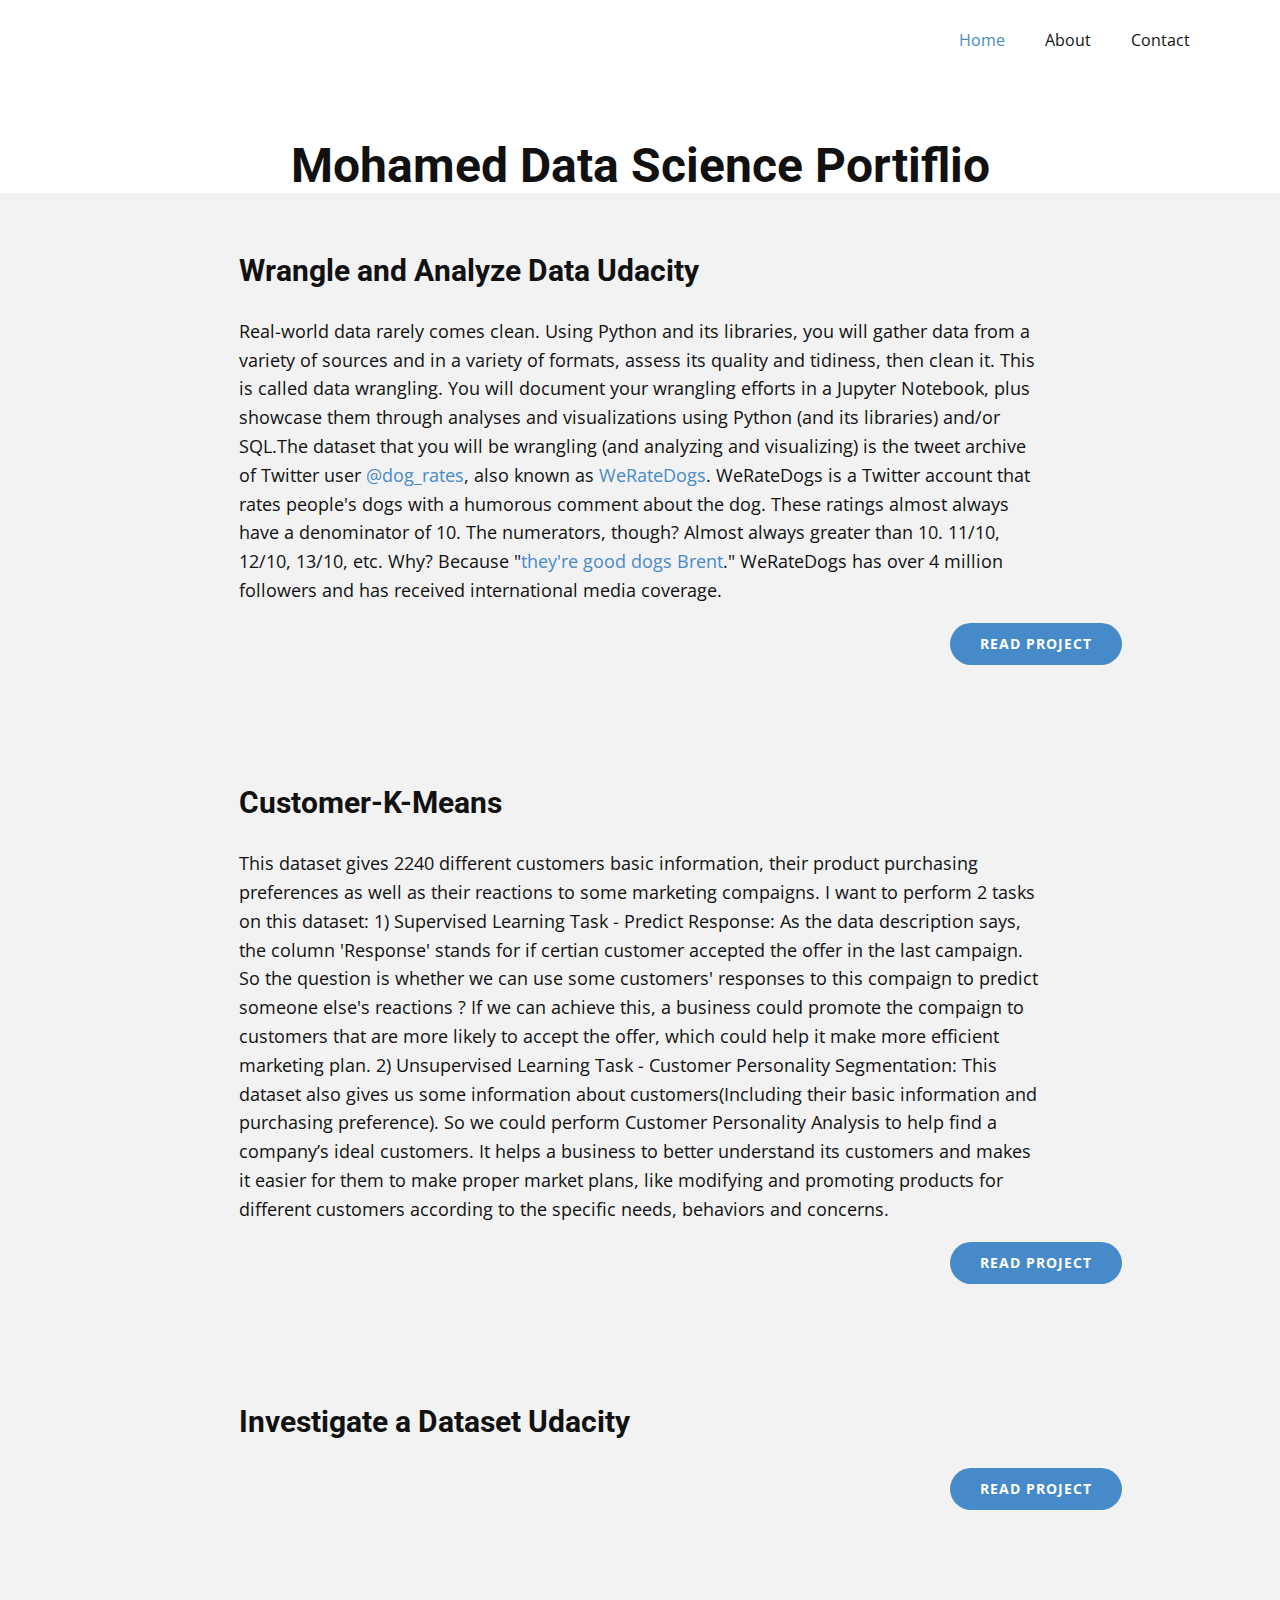
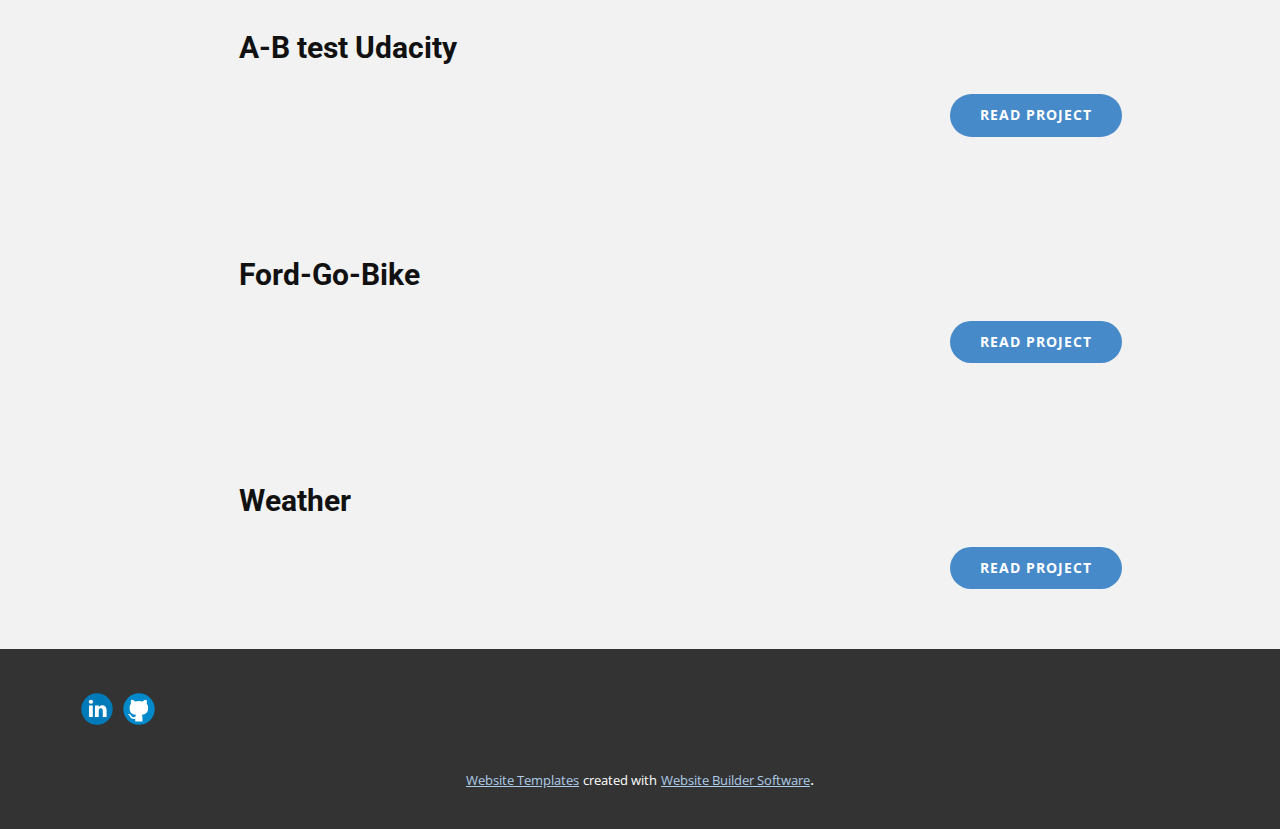
==== index.html @ a5120e30 "init" ====
<!DOCTYPE html>
<html style="font-size: 16px;">
  <head>
    <meta name="viewport" content="width=device-width, initial-scale=1.0">
    <meta charset="utf-8">
    <meta name="keywords" content="">
    <meta name="description" content="">
    <meta name="page_type" content="np-template-header-footer-from-plugin">
    <title>Home</title>
    <link rel="stylesheet" href="nicepage.css" media="screen">
<link rel="stylesheet" href="Home.css" media="screen">
    <script class="u-script" type="text/javascript" src="jquery.js" defer=""></script>
    <script class="u-script" type="text/javascript" src="nicepage.js" defer=""></script>
    <meta name="generator" content="Nicepage 4.2.6, nicepage.com">
    <link id="u-theme-google-font" rel="stylesheet" href="https://fonts.googleapis.com/css?family=Roboto:100,100i,300,300i,400,400i,500,500i,700,700i,900,900i|Open+Sans:300,300i,400,400i,600,600i,700,700i,800,800i">
    
    
    
    <script type="application/ld+json">{
		"@context": "http://schema.org",
		"@type": "Organization",
		"name": "",
		"sameAs": [
				"https://www.linkedin.com/in/mgsm2010/",
				"https://github.com/mohammg"
		]
}</script>
    <meta name="theme-color" content="#478ac9">
    <meta property="og:title" content="Home">
    <meta property="og:type" content="website">
  </head>
  <body data-home-page="Home.html" data-home-page-title="Home" class="u-body"><header class="u-clearfix u-header u-header" id="sec-0388"><div class="u-clearfix u-sheet u-sheet-1">
        <nav class="u-menu u-menu-dropdown u-offcanvas u-menu-1">
          <div class="menu-collapse" style="font-size: 1rem; letter-spacing: 0px;">
            <a class="u-button-style u-custom-left-right-menu-spacing u-custom-padding-bottom u-custom-top-bottom-menu-spacing u-nav-link u-text-active-palette-1-base u-text-hover-palette-2-base" href="#">
              <svg viewBox="0 0 24 24"><use xmlns:xlink="http://www.w3.org/1999/xlink" xlink:href="#menu-hamburger"></use></svg>
              <svg version="1.1" xmlns="http://www.w3.org/2000/svg" xmlns:xlink="http://www.w3.org/1999/xlink"><defs><symbol id="menu-hamburger" viewBox="0 0 16 16" style="width: 16px; height: 16px;"><rect y="1" width="16" height="2"></rect><rect y="7" width="16" height="2"></rect><rect y="13" width="16" height="2"></rect>
</symbol>
</defs></svg>
            </a>
          </div>
          <div class="u-nav-container">
            <ul class="u-nav u-unstyled u-nav-1"><li class="u-nav-item"><a class="u-button-style u-nav-link u-text-active-palette-1-base u-text-hover-palette-2-base" href="Home.html" style="padding: 10px 20px;">Home</a>
</li><li class="u-nav-item"><a class="u-button-style u-nav-link u-text-active-palette-1-base u-text-hover-palette-2-base" href="About.html" style="padding: 10px 20px;">About</a>
</li><li class="u-nav-item"><a class="u-button-style u-nav-link u-text-active-palette-1-base u-text-hover-palette-2-base" href="Contact.html" style="padding: 10px 20px;">Contact</a>
</li></ul>
          </div>
          <div class="u-nav-container-collapse">
            <div class="u-black u-container-style u-inner-container-layout u-opacity u-opacity-95 u-sidenav">
              <div class="u-inner-container-layout u-sidenav-overflow">
                <div class="u-menu-close"></div>
                <ul class="u-align-center u-nav u-popupmenu-items u-unstyled u-nav-2"><li class="u-nav-item"><a class="u-button-style u-nav-link" href="Home.html">Home</a>
</li><li class="u-nav-item"><a class="u-button-style u-nav-link" href="About.html">About</a>
</li><li class="u-nav-item"><a class="u-button-style u-nav-link" href="Contact.html">Contact</a>
</li></ul>
              </div>
            </div>
            <div class="u-black u-menu-overlay u-opacity u-opacity-70"></div>
          </div>
        </nav>
      </div></header>

      <section class="u-align-center u-clearfix u-section-1" id="sec-160b">
        <div class="u-clearfix u-sheet u-valign-middle u-sheet-1">
          <h1 class="u-text u-text-default u-text-1">Mohamed Data Science Portiflio</h1>
        </div>
      </section>
    <section class="u-clearfix u-grey-5 u-section-1" id="sec-4200">
      <div class="u-clearfix u-sheet u-sheet-1">
        <h3 class="u-text u-text-1">
          Wrangle and Analyze Data Udacity
        </h3>
        <p class="u-text u-text-2"> Real-world data rarely comes clean. Using Python and its libraries, you will gather data from a variety of sources and in a variety of formats, assess its quality and tidiness, then clean it. This is called data wrangling. You will document your wrangling efforts in a Jupyter Notebook, plus showcase them through analyses and visualizations using Python (and its libraries) and/or SQL.The dataset that you will be wrangling (and analyzing and visualizing) is the tweet archive of Twitter user&nbsp;<a target="_blank" href="https://twitter.com/dog_rates" class="u-active-none u-border-none u-btn u-button-style u-hover-none u-none u-text-palette-1-base u-btn-2">@dog_rates</a>, also known as&nbsp;<a target="_blank" href="https://en.wikipedia.org/wiki/WeRateDogs" class="u-active-none u-border-none u-btn u-button-style u-hover-none u-none u-text-palette-1-base u-btn-3">WeRateDogs</a>. WeRateDogs is a Twitter account that rates people's dogs with a humorous comment about the dog. These ratings almost always have a denominator of 10. The numerators, though? Almost always greater than 10. 11/10, 12/10, 13/10, etc. Why? Because "<a target="_blank" href="http://knowyourmeme.com/memes/theyre-good-dogs-brent" class="u-active-none u-border-none u-btn u-button-style u-hover-none u-none u-text-palette-1-base u-btn-4">they're good dogs Brent</a>." WeRateDogs has over 4 million followers and has received international media coverage.&nbsp;
        </p>
        <a href="https://github.com/mohammg/Wrangle_and_Analyze_Data_Udacity" class="u-btn u-btn-round u-button-style u-hover-palette-1-light-1 u-palette-1-base u-radius-50 u-btn-5">Read Project</a>
      </div>
    </section>
    <section class="u-clearfix u-grey-5 u-section-1" id="sec-4200">
      <div class="u-clearfix u-sheet u-sheet-1">
        <h3 class="u-text u-text-1">
          Customer-K-Means
        </h3>
        <p class="u-text u-text-2">This dataset gives 2240 different customers basic information, their product purchasing preferences as well as their reactions to some marketing compaigns. I want to perform 2 tasks on this dataset:

          1) Supervised Learning Task - Predict Response: As the data description says, the column 'Response' stands for if certian customer accepted the offer in the last campaign. So the question is whether we can use some customers' responses to this compaign to predict someone else's reactions ? If we can achieve this, a business could promote the compaign to customers that are more likely to accept the offer, which could help it make more efficient marketing plan.
          
          2) Unsupervised Learning Task - Customer Personality Segmentation: This dataset also gives us some information about customers(Including their basic information and purchasing preference). So we could perform Customer Personality Analysis to help find a company’s ideal customers. It helps a business to better understand its customers and makes it easier for them to make proper market plans, like modifying and promoting products for different customers according to the specific needs, behaviors and concerns.
        </p>
        <a href="https://github.com/mohammg/Customer-K-Means" class="u-btn u-btn-round u-button-style u-hover-palette-1-light-1 u-palette-1-base u-radius-50 u-btn-5">Read Project</a>
      </div>
    </section>
    <section class="u-clearfix u-grey-5 u-section-1" id="sec-4200">
      <div class="u-clearfix u-sheet u-sheet-1">
        <h3 class="u-text u-text-1">
          Investigate a Dataset Udacity
        </h3>
        <p class="u-text u-text-2">
        </p>
        <a href="https://github.com/mohammg/Investigate_a_Dataset_Udacity" class="u-btn u-btn-round u-button-style u-hover-palette-1-light-1 u-palette-1-base u-radius-50 u-btn-5">Read Project</a>
      </div>
    </section>
    <section class="u-clearfix u-grey-5 u-section-1" id="sec-4200">
      <div class="u-clearfix u-sheet u-sheet-1">
        <h3 class="u-text u-text-1">
          A-B test Udacity
        </h3>
        <p class="u-text u-text-2">
        </p>
        <a href="https://github.com/mohammg/A-B_test_Udacity" class="u-btn u-btn-round u-button-style u-hover-palette-1-light-1 u-palette-1-base u-radius-50 u-btn-5">Read Project</a>
      </div>
    </section>
    <section class="u-clearfix u-grey-5 u-section-1" id="sec-4200">
      <div class="u-clearfix u-sheet u-sheet-1">
        <h3 class="u-text u-text-1">
          Ford-Go-Bike
        </h3>
        <p class="u-text u-text-2">
        </p>
        <a href="https://github.com/mohammg/Ford-Go-Bike" class="u-btn u-btn-round u-button-style u-hover-palette-1-light-1 u-palette-1-base u-radius-50 u-btn-5">Read Project</a>
      </div>
    </section>
    <section class="u-clearfix u-grey-5 u-section-1" id="sec-4200">
      <div class="u-clearfix u-sheet u-sheet-1">
        <h3 class="u-text u-text-1">
          Weather
        </h3>
        <p class="u-text u-text-2">
        </p>
        <a href="https://github.com/mohammg/Weather-Q" class="u-btn u-btn-round u-button-style u-hover-palette-1-light-1 u-palette-1-base u-radius-50 u-btn-5">Read Project</a>
      </div>
    </section>

    
    <footer class="u-align-center u-clearfix u-footer u-grey-80 u-footer" id="sec-71d2"><div class="u-align-left u-clearfix u-sheet u-sheet-1">
        <div class="u-social-icons u-spacing-10 u-social-icons-1">
          <a class="u-social-url" target="_blank" data-type="LinkedIn" title="LinkedIn" href="https://www.linkedin.com/in/mgsm2010/"><span class="u-icon u-social-icon u-social-linkedin u-icon-1"><svg class="u-svg-link" preserveAspectRatio="xMidYMin slice" viewBox="0 0 112 112" style=""><use xmlns:xlink="http://www.w3.org/1999/xlink" xlink:href="#svg-037d"></use></svg><svg class="u-svg-content" viewBox="0 0 112 112" x="0" y="0" id="svg-037d"><circle fill="currentColor" cx="56.1" cy="56.1" r="55"></circle><path fill="#FFFFFF" d="M41.3,83.7H27.9V43.4h13.4V83.7z M34.6,37.9L34.6,37.9c-4.6,0-7.5-3.1-7.5-7c0-4,3-7,7.6-7s7.4,3,7.5,7
            C42.2,34.8,39.2,37.9,34.6,37.9z M89.6,83.7H76.2V62.2c0-5.4-1.9-9.1-6.8-9.1c-3.7,0-5.9,2.5-6.9,4.9c-0.4,0.9-0.4,2.1-0.4,3.3v22.5
            H48.7c0,0,0.2-36.5,0-40.3h13.4v5.7c1.8-2.7,5-6.7,12.1-6.7c8.8,0,15.4,5.8,15.4,18.1V83.7z"></path></svg></span>
          </a>
          <a class="u-social-url" target="_blank" data-type="Github" title="Github" href="https://github.com/mohammg"><span class="u-icon u-social-github u-social-icon u-icon-2"><svg class="u-svg-link" preserveAspectRatio="xMidYMin slice" viewBox="0 0 112 112" style=""><use xmlns:xlink="http://www.w3.org/1999/xlink" xlink:href="#svg-3575"></use></svg><svg class="u-svg-content" viewBox="0 0 112 112" x="0" y="0" id="svg-3575"><circle fill="currentColor" cx="56.1" cy="56.1" r="55"></circle><path fill="#FFFFFF" d="M88,51.3c0-5.5-1.9-10.2-5.3-13.7c0.6-1.3,2.3-6.5-0.5-13.5c0,0-4.2-1.4-14,5.3c-4.1-1.1-8.4-1.7-12.7-1.8
	c-4.3,0-8.7,0.6-12.7,1.8c-9.7-6.6-14-5.3-14-5.3c-2.8,7-1,12.2-0.5,13.5C25,41.2,23,45.7,23,51.3c0,19.6,11.9,23.9,23.3,25.2
	c-1.5,1.3-2.8,3.5-3.2,6.8c-3,1.3-10.2,3.6-14.9-4.3c0,0-2.7-4.9-7.8-5.3c0,0-5-0.1-0.4,3.1c0,0,3.3,1.6,5.6,7.5c0,0,3,9.1,17.2,6
	c0,4.3,0.1,8.3,0.1,9.5h25.2c0-1.7,0.1-7.2,0.1-14c0-4.7-1.7-7.9-3.4-9.4C76,75.2,88,70.9,88,51.3z"></path></svg></span>
          </a>
        </div>
      </div></footer>
    <section class="u-backlink u-clearfix u-grey-80">
      <a class="u-link" href="https://nicepage.com/website-templates" target="_blank">
        <span>Website Templates</span>
      </a>
      <p class="u-text">
        <span>created with</span>
      </p>
      <a class="u-link" href="" target="_blank">
        <span>Website Builder Software</span>
      </a>. 
    </section>
  </body>
</html>
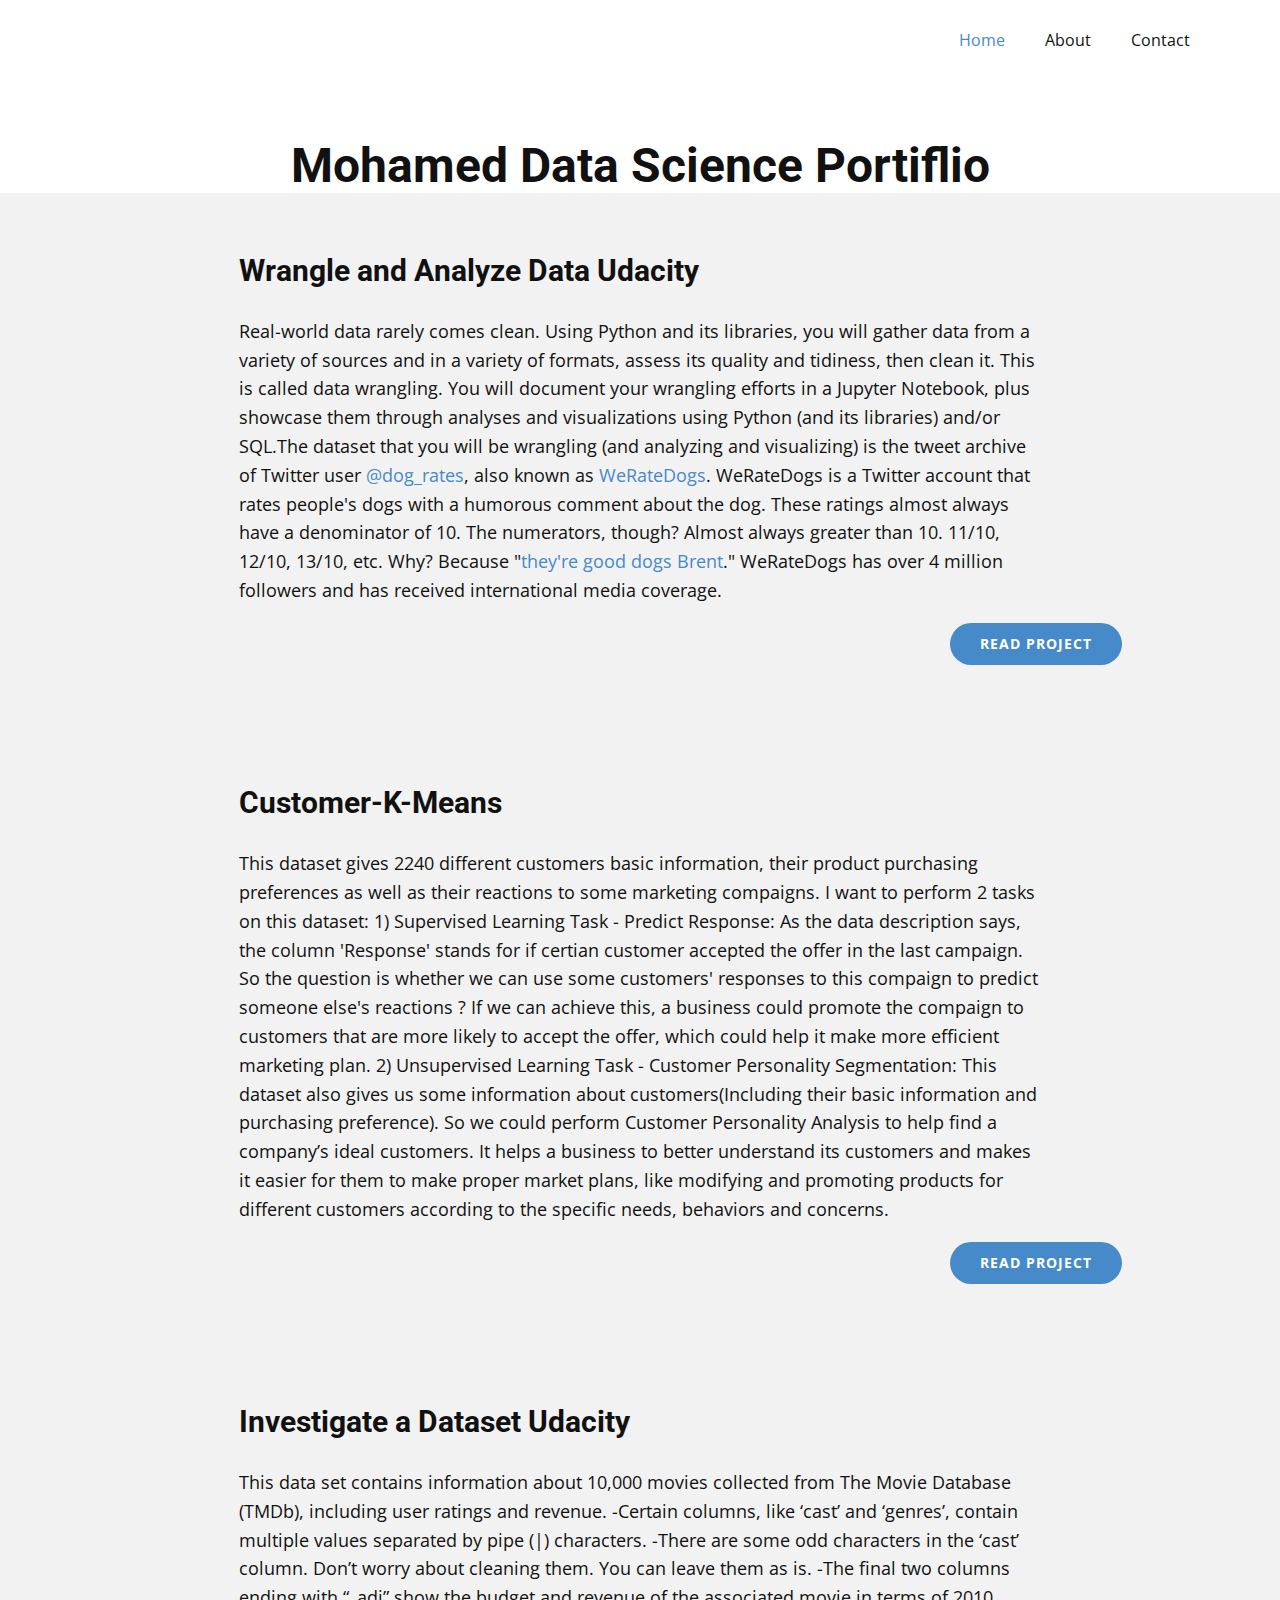
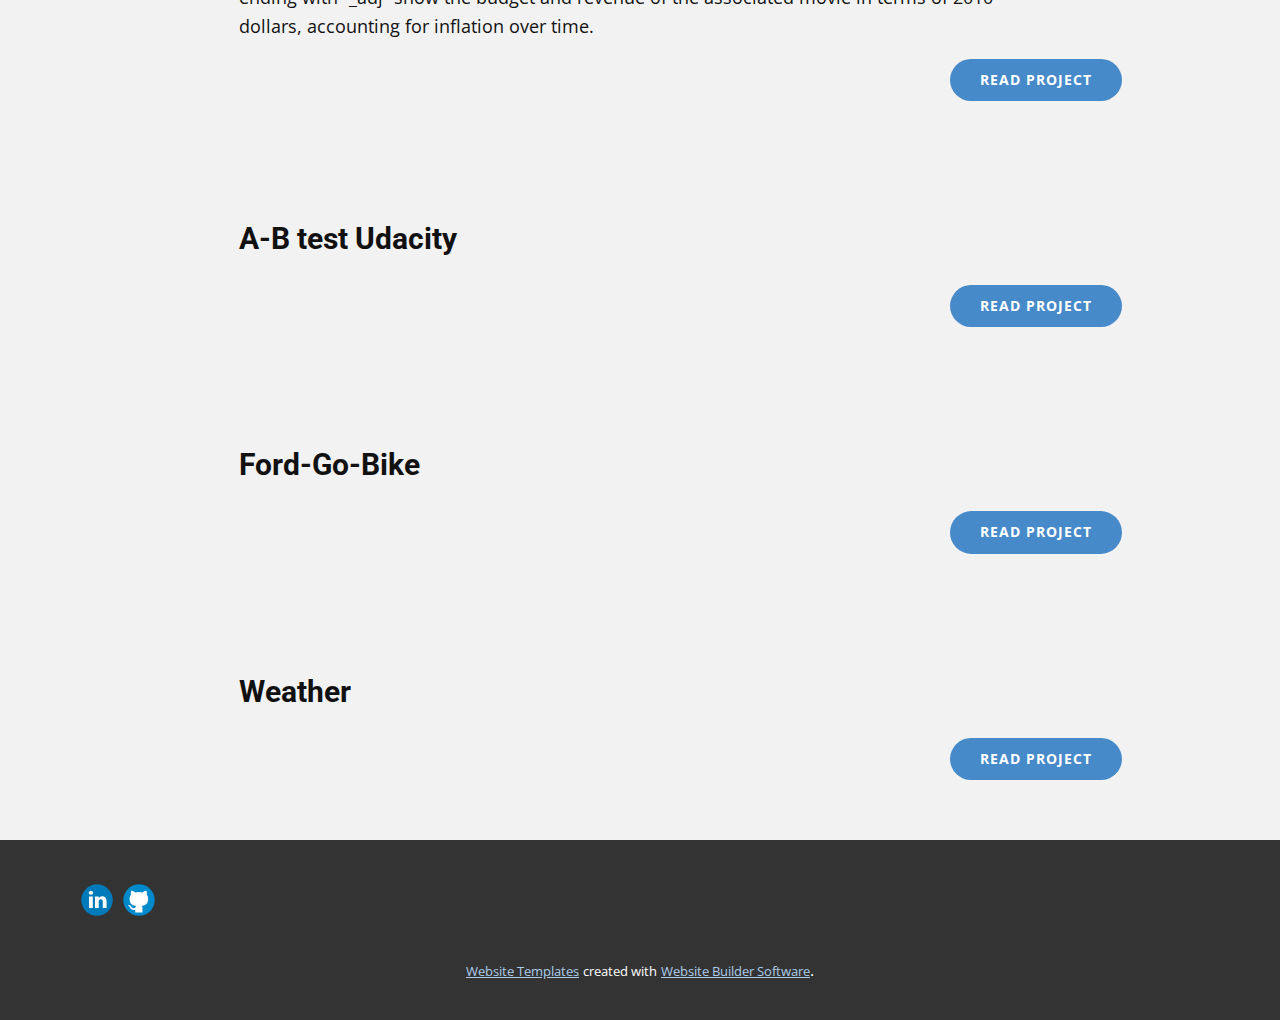
==== commit 7e1e6d8f: "Update index.html" ====
--- a/index.html
+++ b/index.html
@@ -94,7 +94,7 @@
         <h3 class="u-text u-text-1">
           Investigate a Dataset Udacity
         </h3>
-        <p class="u-text u-text-2">
+        <p class="u-text u-text-2">This data set contains information about 10,000 movies collected from The Movie Database (TMDb), including user ratings and revenue. -Certain columns, like ‘cast’ and ‘genres’, contain multiple values separated by pipe (|) characters. -There are some odd characters in the ‘cast’ column. Don’t worry about cleaning them. You can leave them as is. -The final two columns ending with “_adj” show the budget and revenue of the associated movie in terms of 2010 dollars, accounting for inflation over time.
         </p>
         <a href="https://github.com/mohammg/Investigate_a_Dataset_Udacity" class="u-btn u-btn-round u-button-style u-hover-palette-1-light-1 u-palette-1-base u-radius-50 u-btn-5">Read Project</a>
       </div>
@@ -156,4 +156,4 @@
       </a>. 
     </section>
   </body>
-</html>+</html>
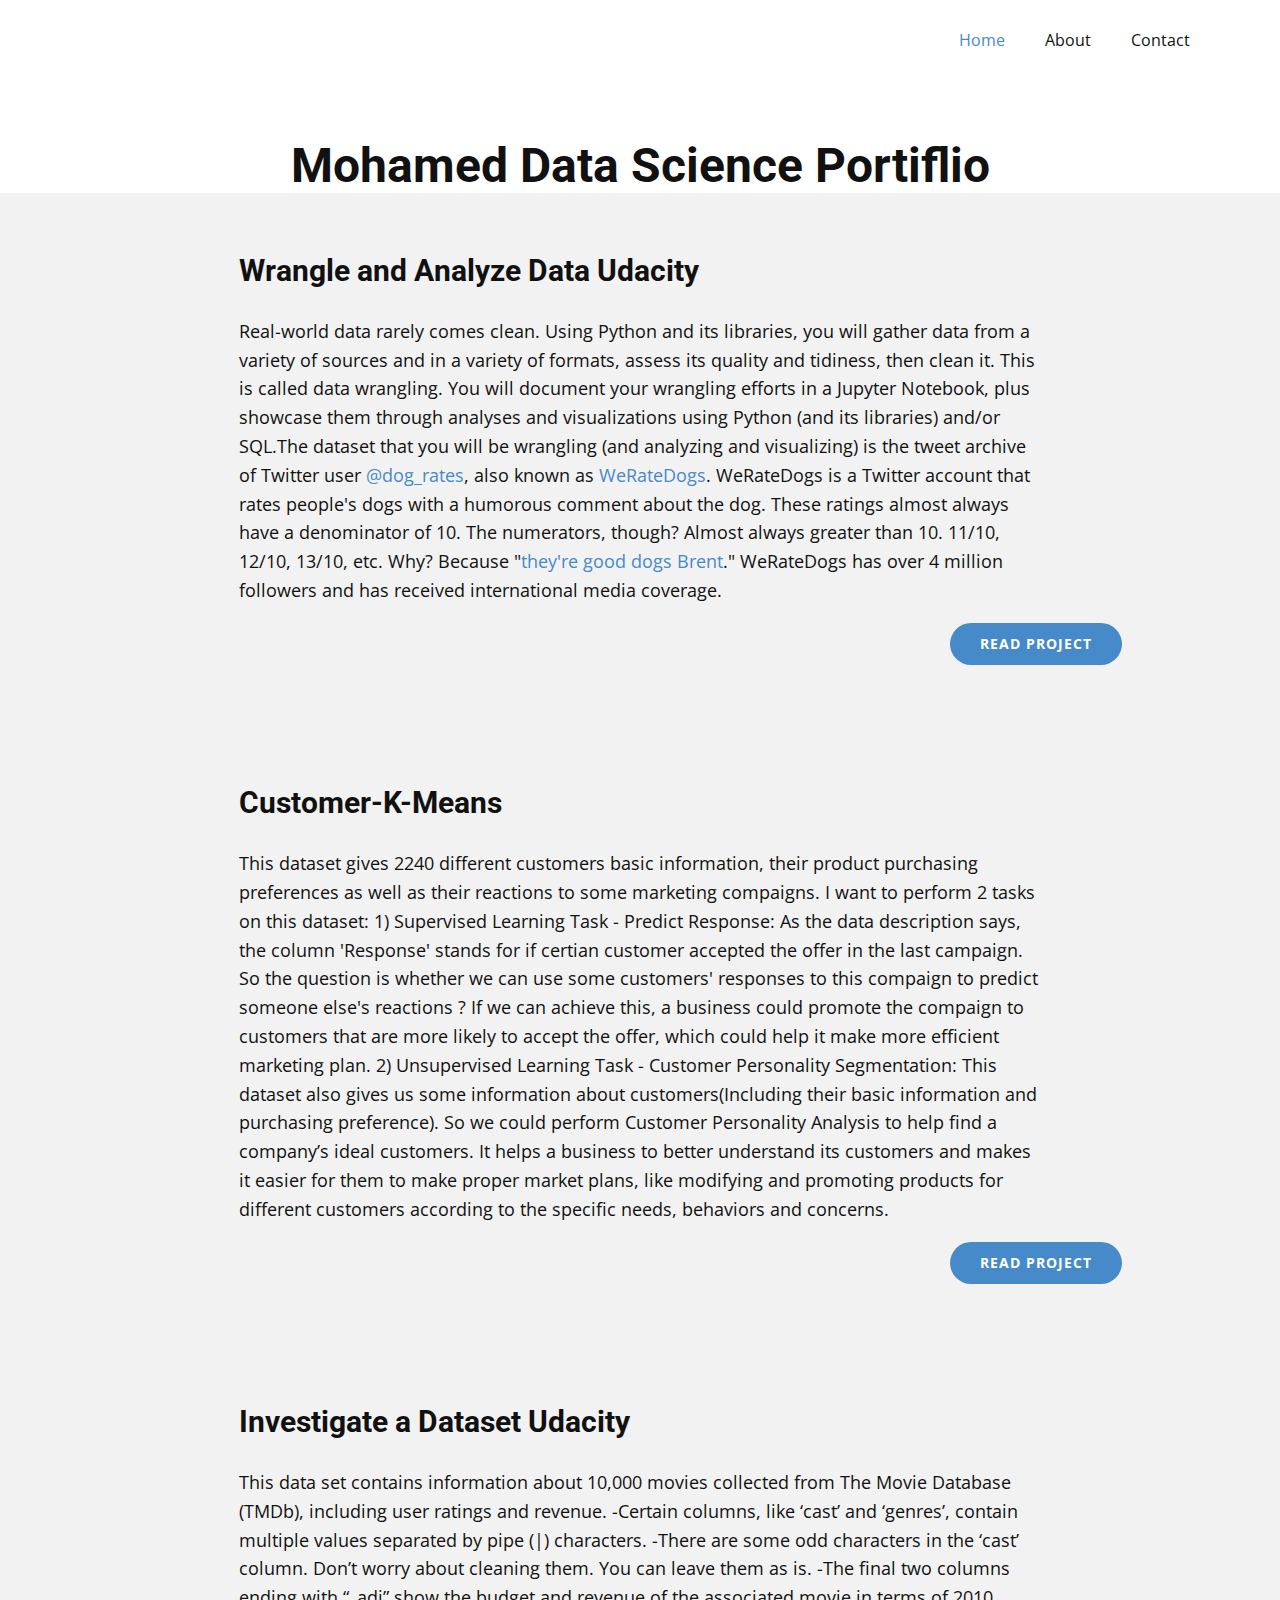
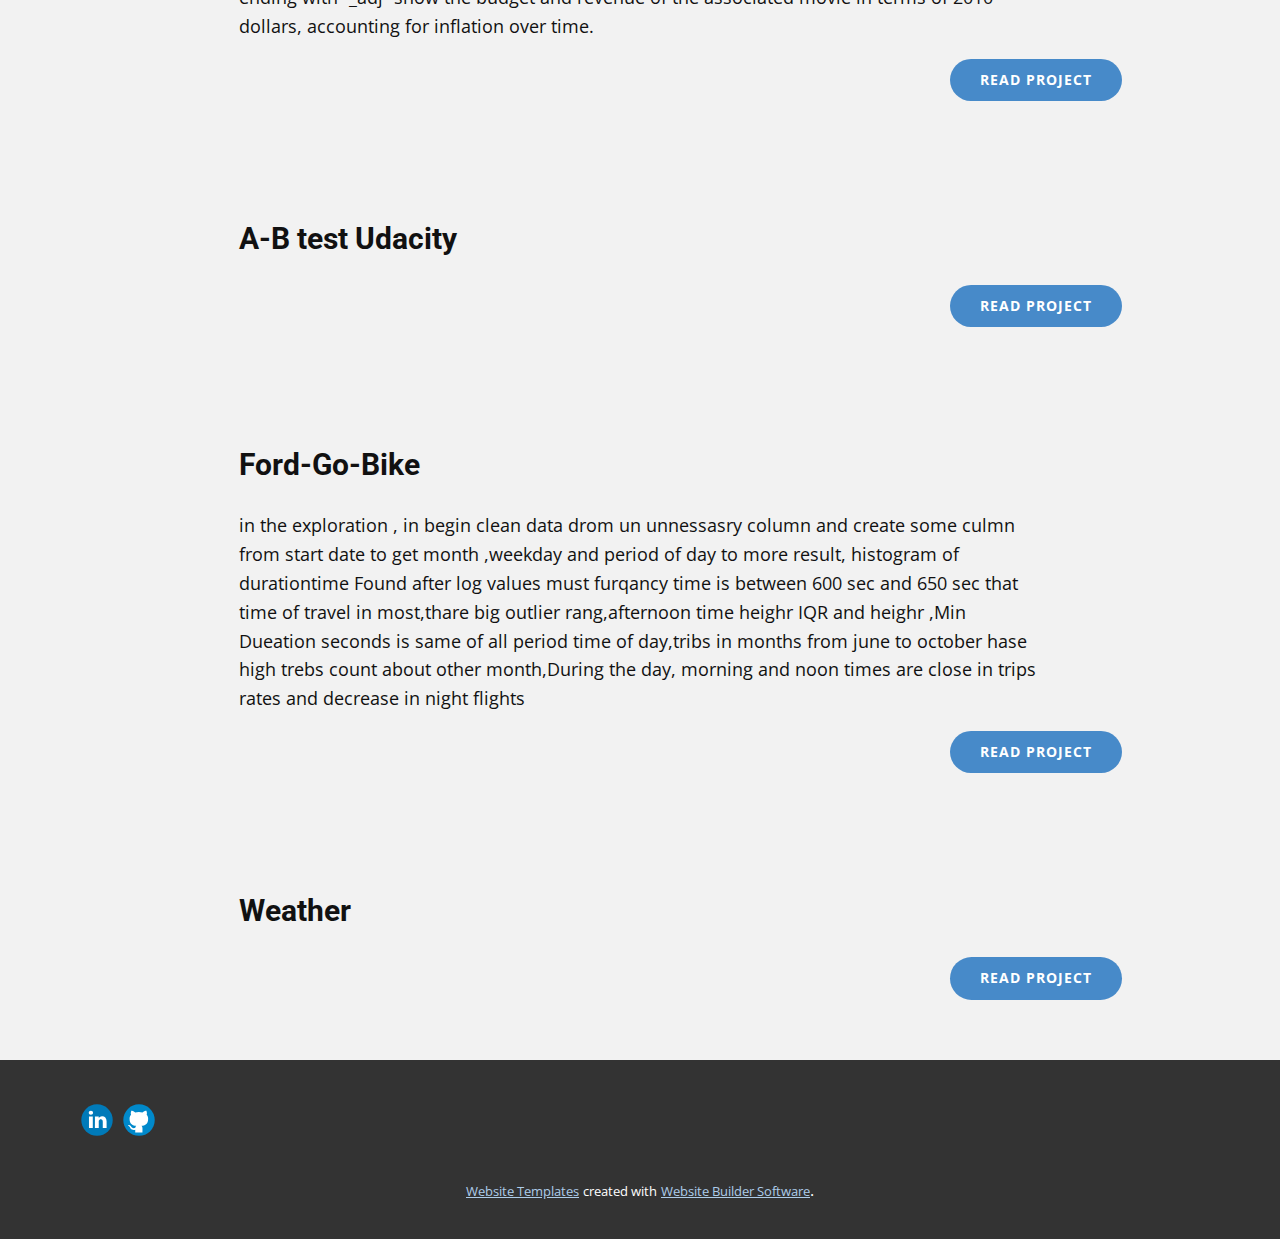
==== commit 755a065e: "Update index.html" ====
--- a/index.html
+++ b/index.html
@@ -114,7 +114,7 @@
         <h3 class="u-text u-text-1">
           Ford-Go-Bike
         </h3>
-        <p class="u-text u-text-2">
+        <p class="u-text u-text-2">in the exploration , in begin clean data drom un unnessasry column and create some culmn from start date to get month ,weekday and period of day to more result, histogram of durationtime Found after log values must furqancy time is between 600 sec and 650 sec that time of travel in most,thare big outlier rang,afternoon time heighr IQR and heighr ,Min Dueation seconds is same of all period time of day,tribs in months from june to october hase high trebs count about other month,During the day, morning and noon times are close in trips rates and decrease in night flights
         </p>
         <a href="https://github.com/mohammg/Ford-Go-Bike" class="u-btn u-btn-round u-button-style u-hover-palette-1-light-1 u-palette-1-base u-radius-50 u-btn-5">Read Project</a>
       </div>
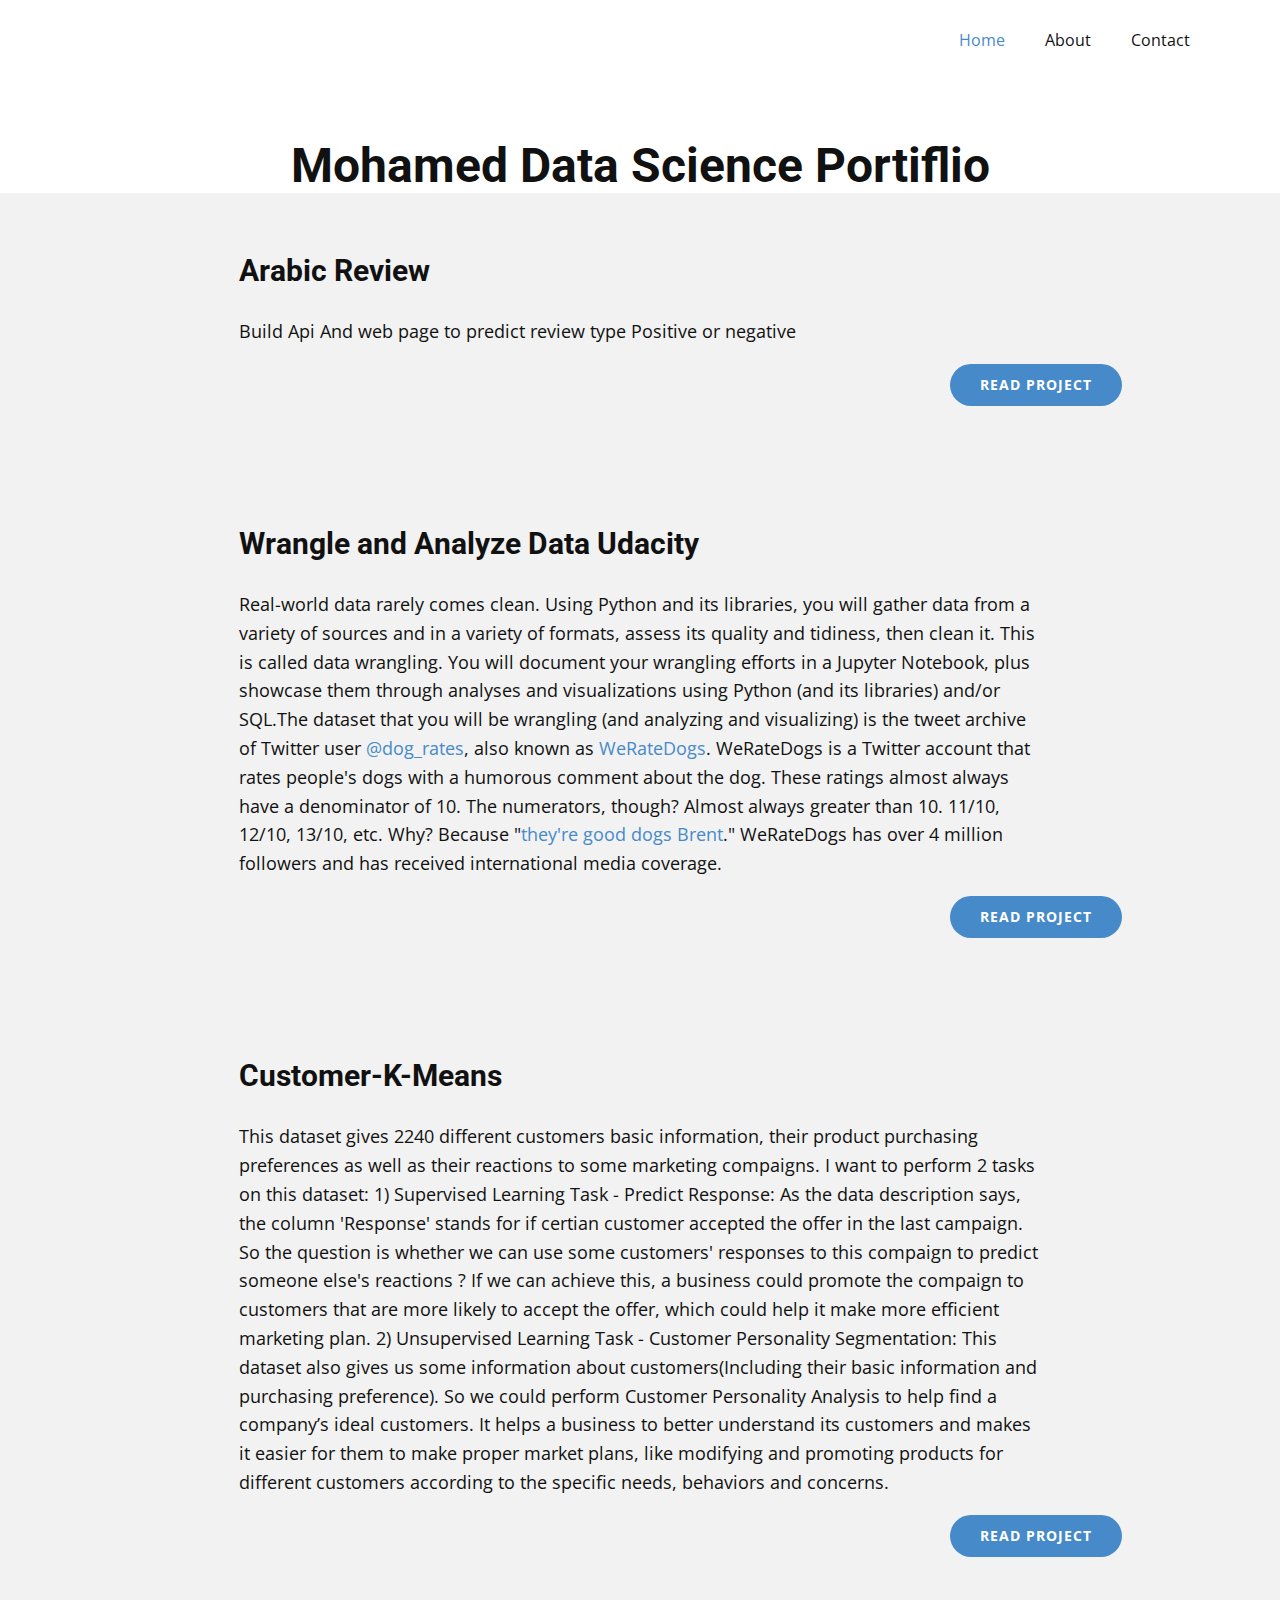
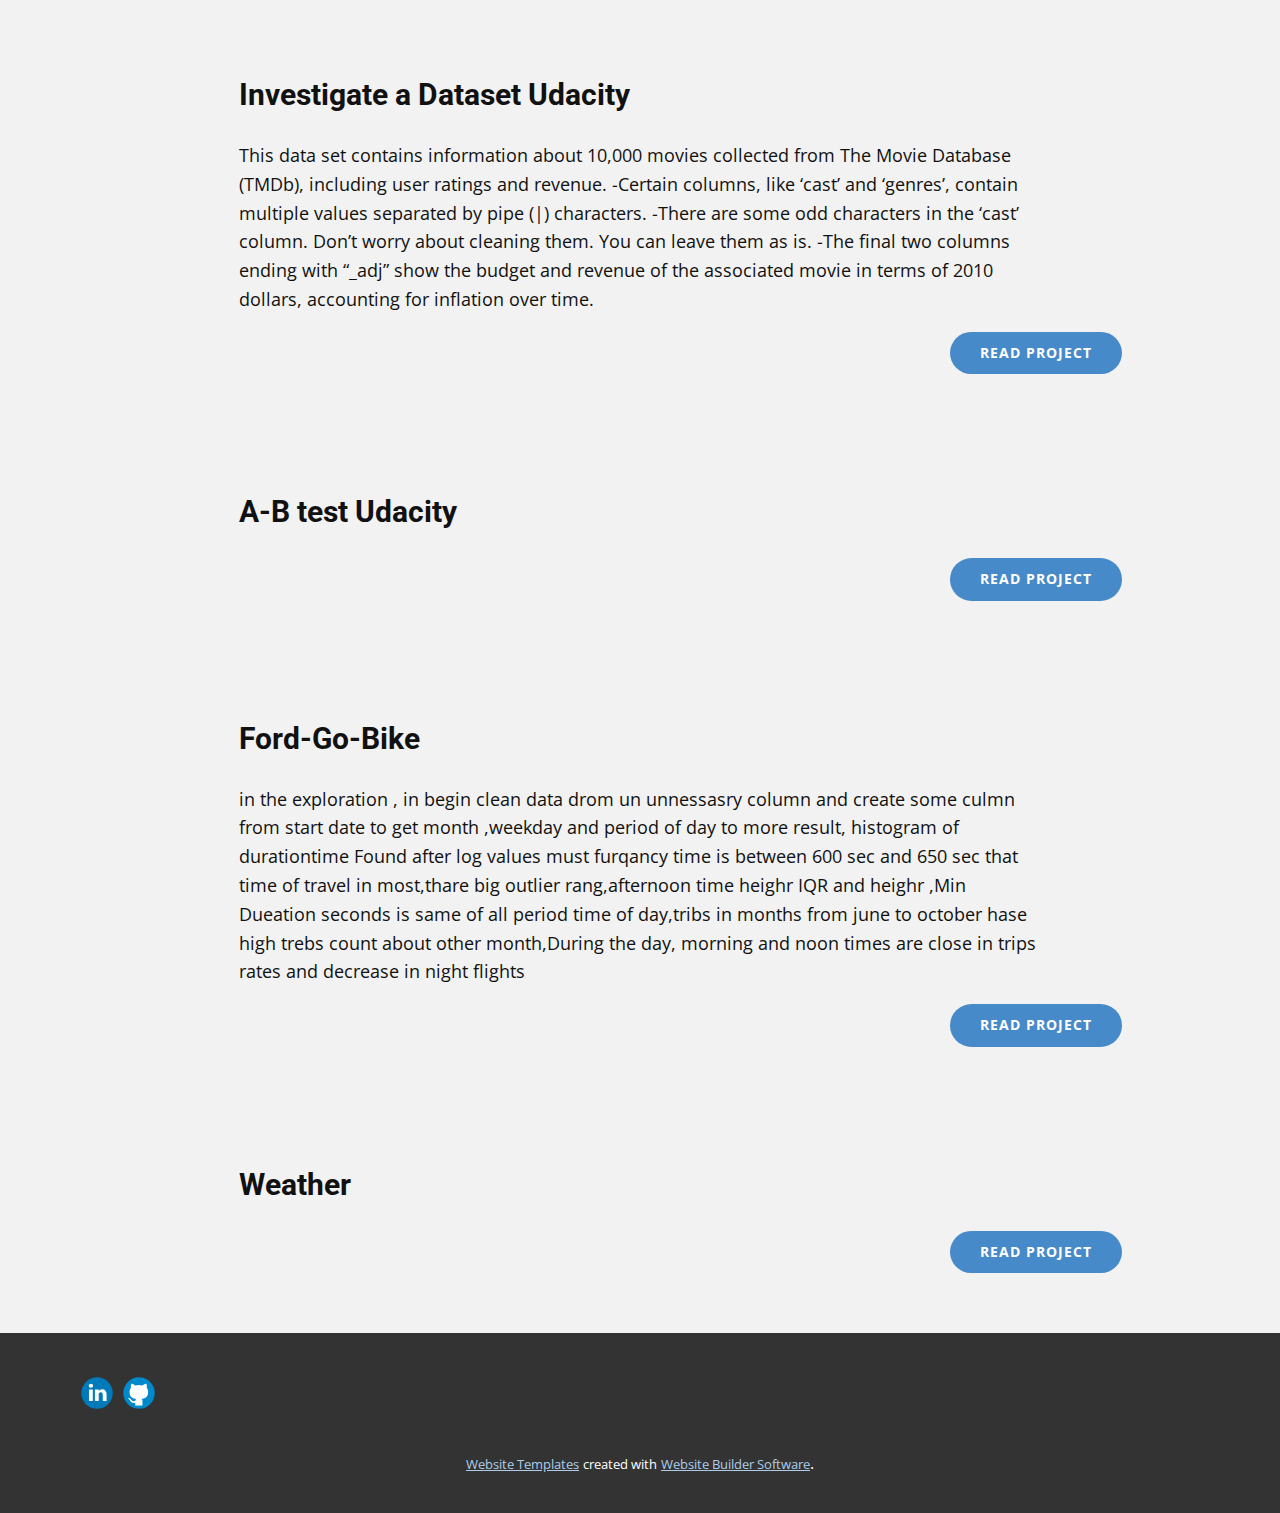
==== commit 38dd6a68: "Update index.html" ====
--- a/index.html
+++ b/index.html
@@ -65,6 +65,17 @@
           <h1 class="u-text u-text-default u-text-1">Mohamed Data Science Portiflio</h1>
         </div>
       </section>
+	  
+	   <section class="u-clearfix u-grey-5 u-section-1" id="sec-4200">
+      <div class="u-clearfix u-sheet u-sheet-1">
+        <h3 class="u-text u-text-1">
+          Arabic Review
+        </h3>
+        <p class="u-text u-text-2"> Build Api And web page to predict review type Positive or negative  
+        </p>
+        <a href="https://github.com/mohammg/arabicReview" class="u-btn u-btn-round u-button-style u-hover-palette-1-light-1 u-palette-1-base u-radius-50 u-btn-5">Read Project</a>
+      </div>
+    </section>
     <section class="u-clearfix u-grey-5 u-section-1" id="sec-4200">
       <div class="u-clearfix u-sheet u-sheet-1">
         <h3 class="u-text u-text-1">
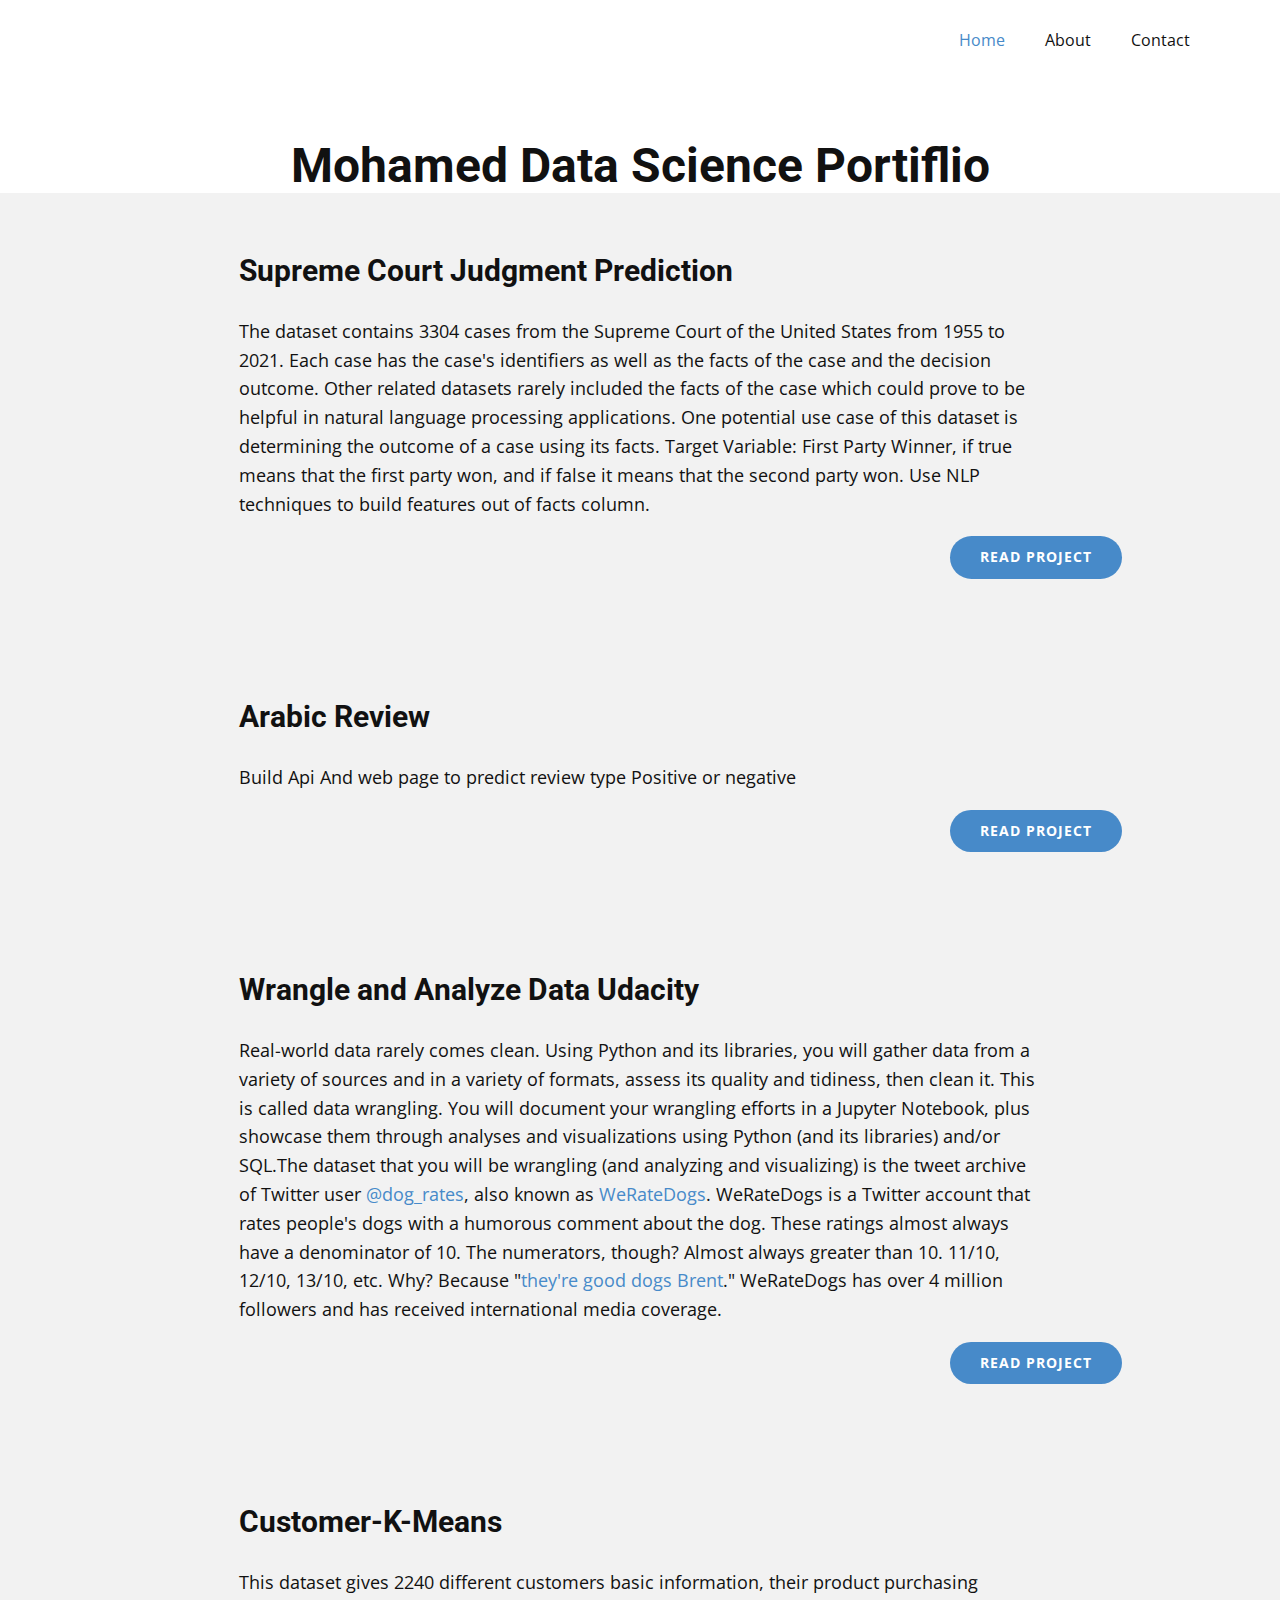
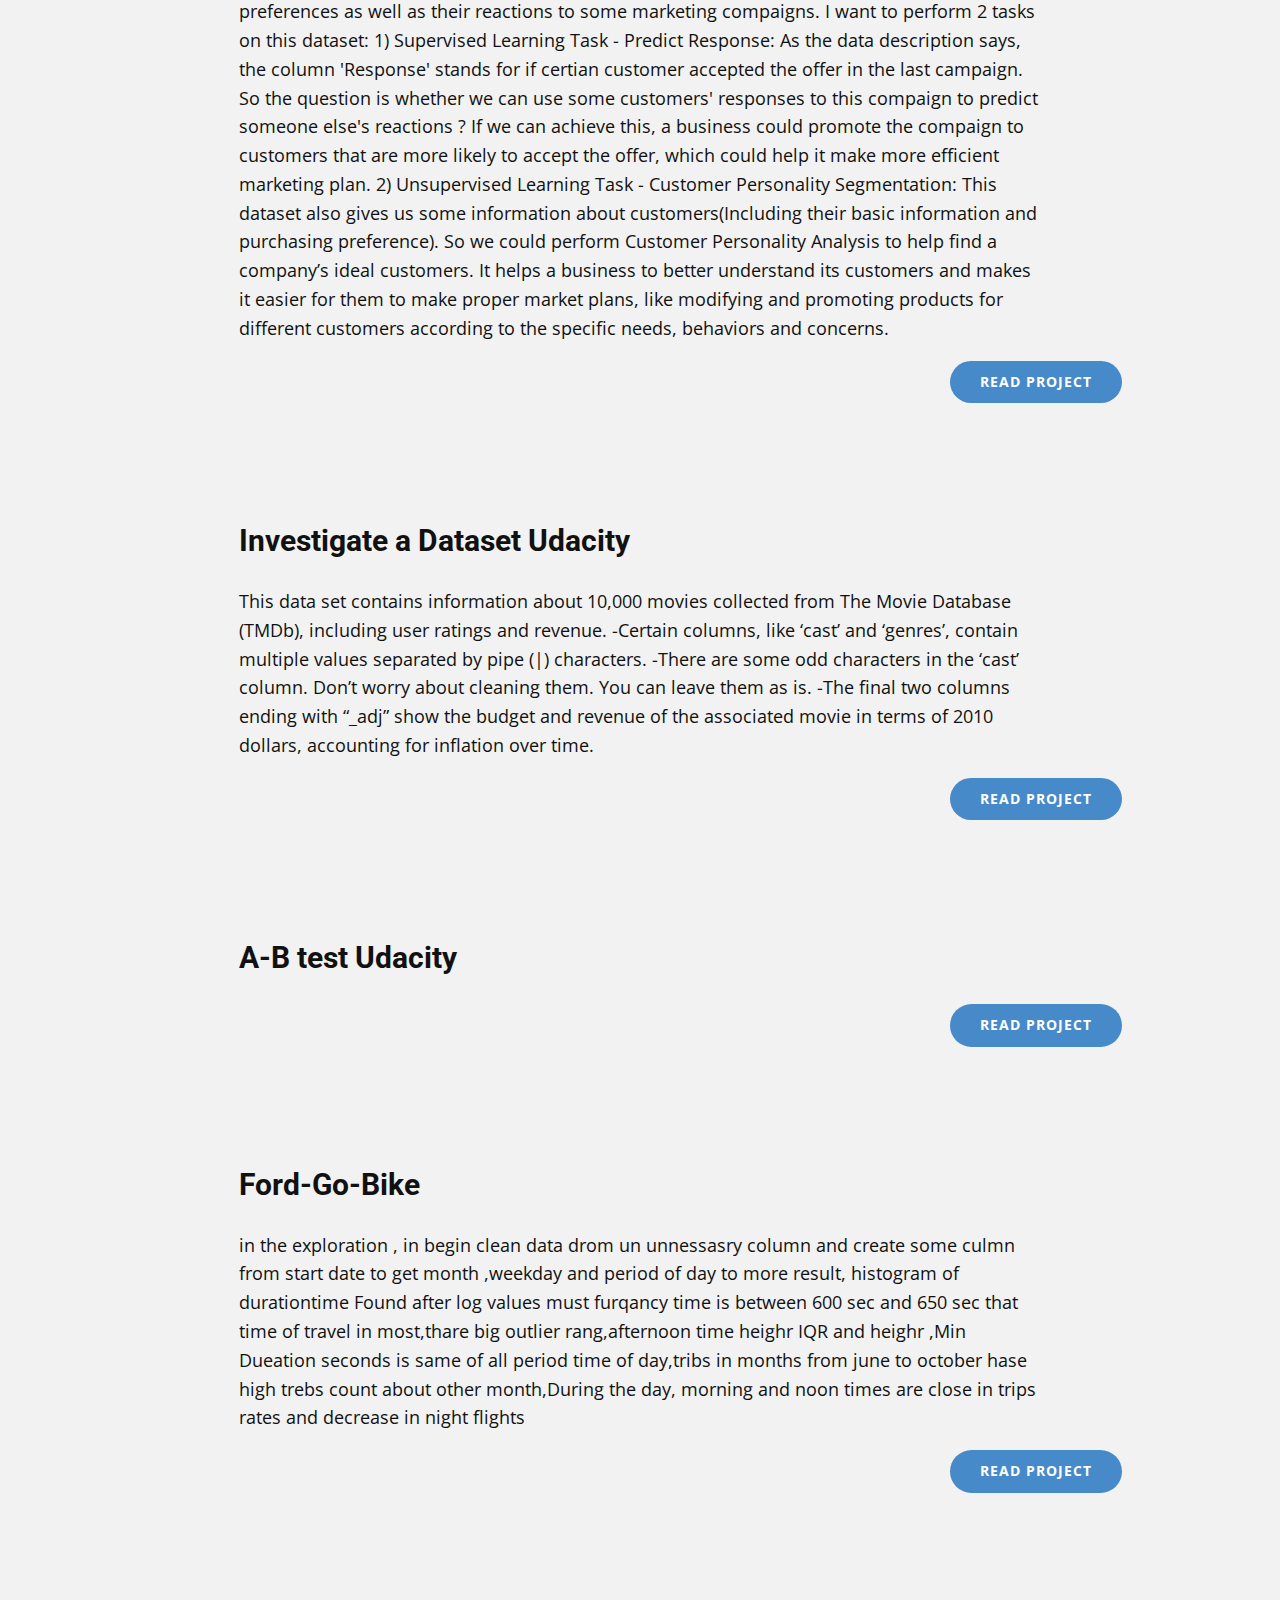
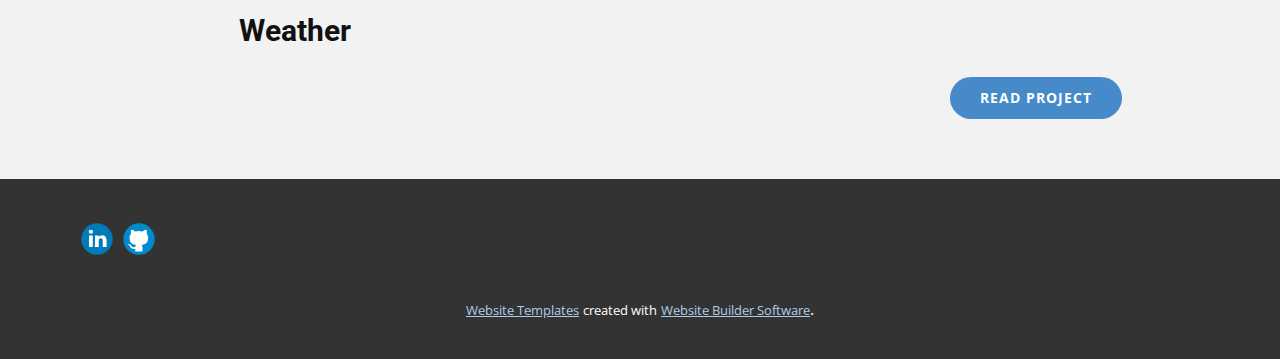
==== commit 2959c8de: "Update index.html" ====
--- a/index.html
+++ b/index.html
@@ -49,7 +49,7 @@
             <div class="u-black u-container-style u-inner-container-layout u-opacity u-opacity-95 u-sidenav">
               <div class="u-inner-container-layout u-sidenav-overflow">
                 <div class="u-menu-close"></div>
-                <ul class="u-align-center u-nav u-popupmenu-items u-unstyled u-nav-2"><li class="u-nav-item"><a class="u-button-style u-nav-link" href="Home.html">Home</a>
+                <ul class="u-align-center u-nav u-popupmenu-items u-unstyled u-nav-2"><li class="u-nav-item"><a class="u-button-style u-nav-link" href="index.html">Home</a>
 </li><li class="u-nav-item"><a class="u-button-style u-nav-link" href="About.html">About</a>
 </li><li class="u-nav-item"><a class="u-button-style u-nav-link" href="Contact.html">Contact</a>
 </li></ul>
@@ -65,7 +65,19 @@
           <h1 class="u-text u-text-default u-text-1">Mohamed Data Science Portiflio</h1>
         </div>
       </section>
-	  
+	   <section class="u-clearfix u-grey-5 u-section-1" id="sec-4200">
+      <div class="u-clearfix u-sheet u-sheet-1">
+        <h3 class="u-text u-text-1">
+         Supreme Court Judgment Prediction
+        </h3>
+        <p class="u-text u-text-2">The dataset contains 3304 cases from the Supreme Court of the United States from 1955 to 2021. Each case has the case's identifiers as well as the facts of the case and the decision outcome. Other related datasets rarely included the facts of the case which could prove to be helpful in natural language processing applications. One potential use case of this dataset is determining the outcome of a case using its facts.
+
+Target Variable: First Party Winner, if true means that the first party won, and if false it means that the second party won.
+Use NLP techniques to build features out of facts column.
+        </p>
+        <a href="https://www.kaggle.com/mohammg/getbestmodelprdeictby-nlp" class="u-btn u-btn-round u-button-style u-hover-palette-1-light-1 u-palette-1-base u-radius-50 u-btn-5">Read Project</a>
+      </div>
+    </section>
 	   <section class="u-clearfix u-grey-5 u-section-1" id="sec-4200">
       <div class="u-clearfix u-sheet u-sheet-1">
         <h3 class="u-text u-text-1">
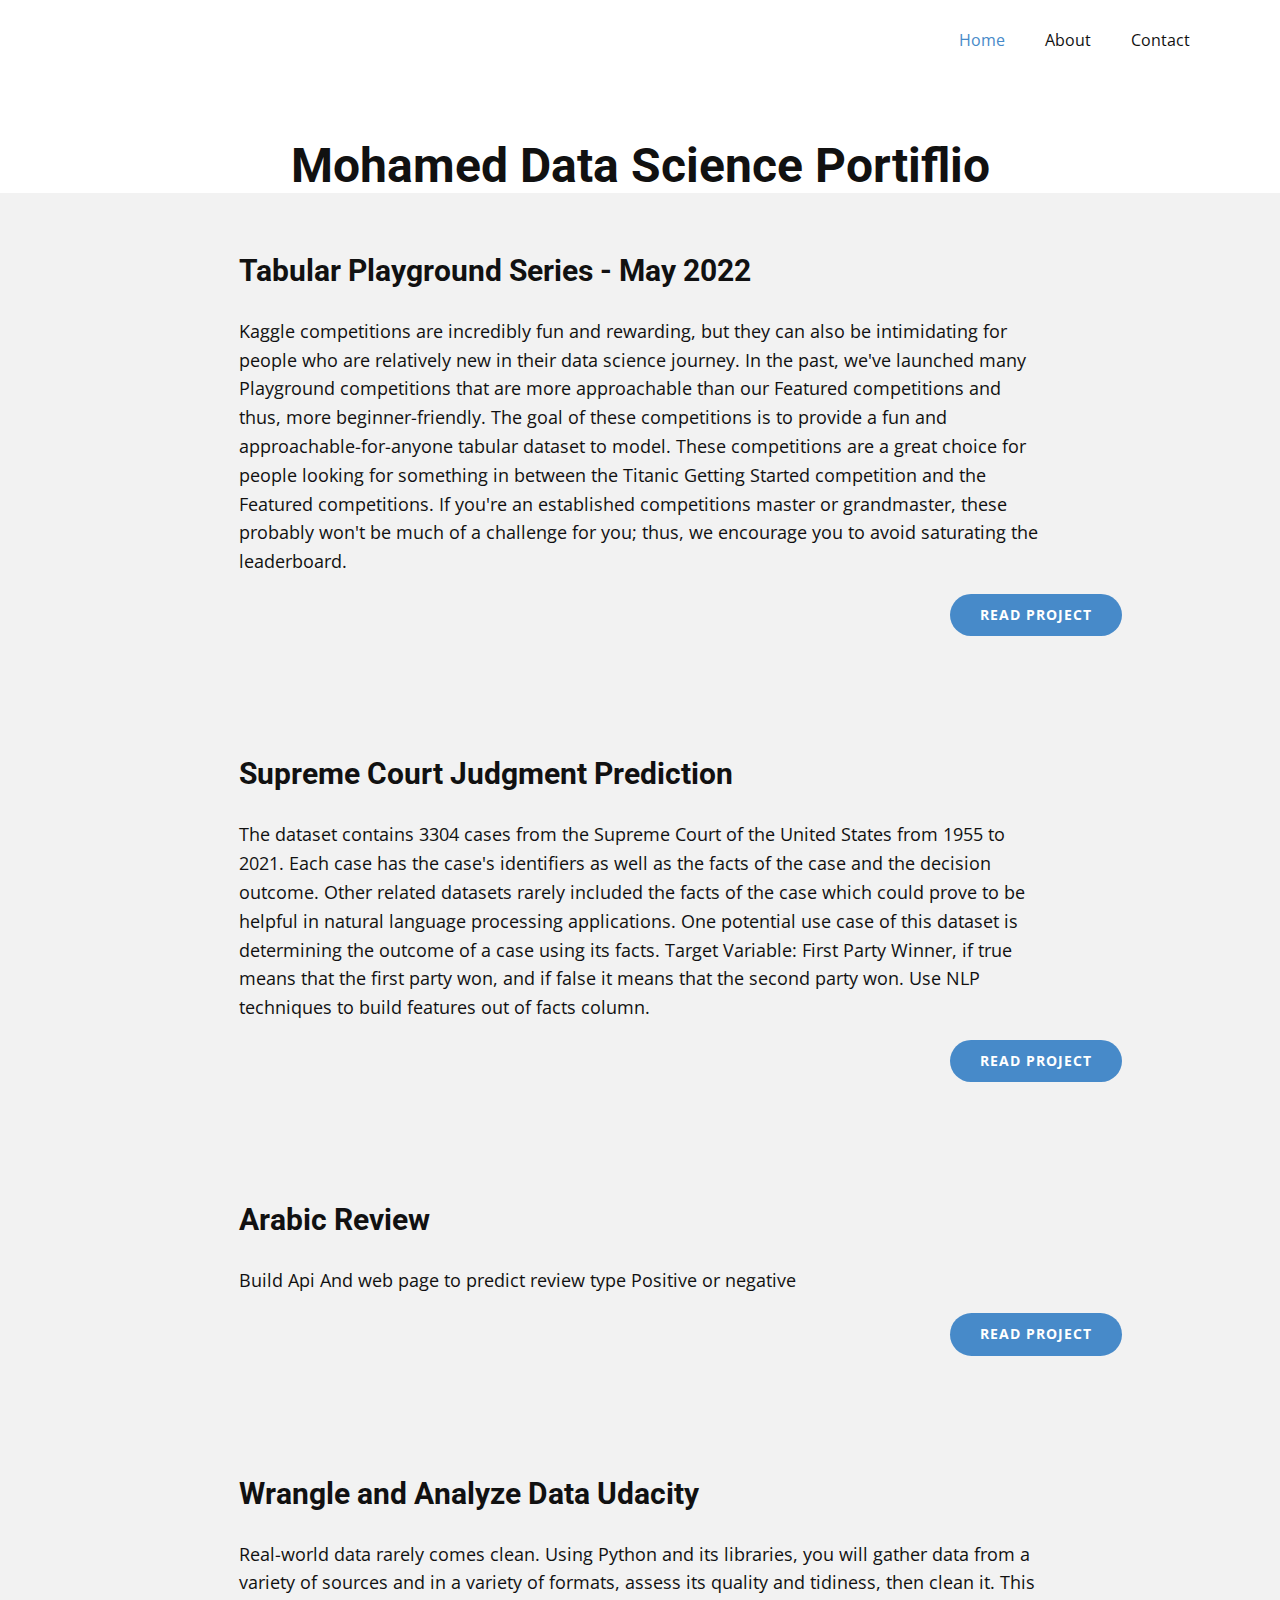
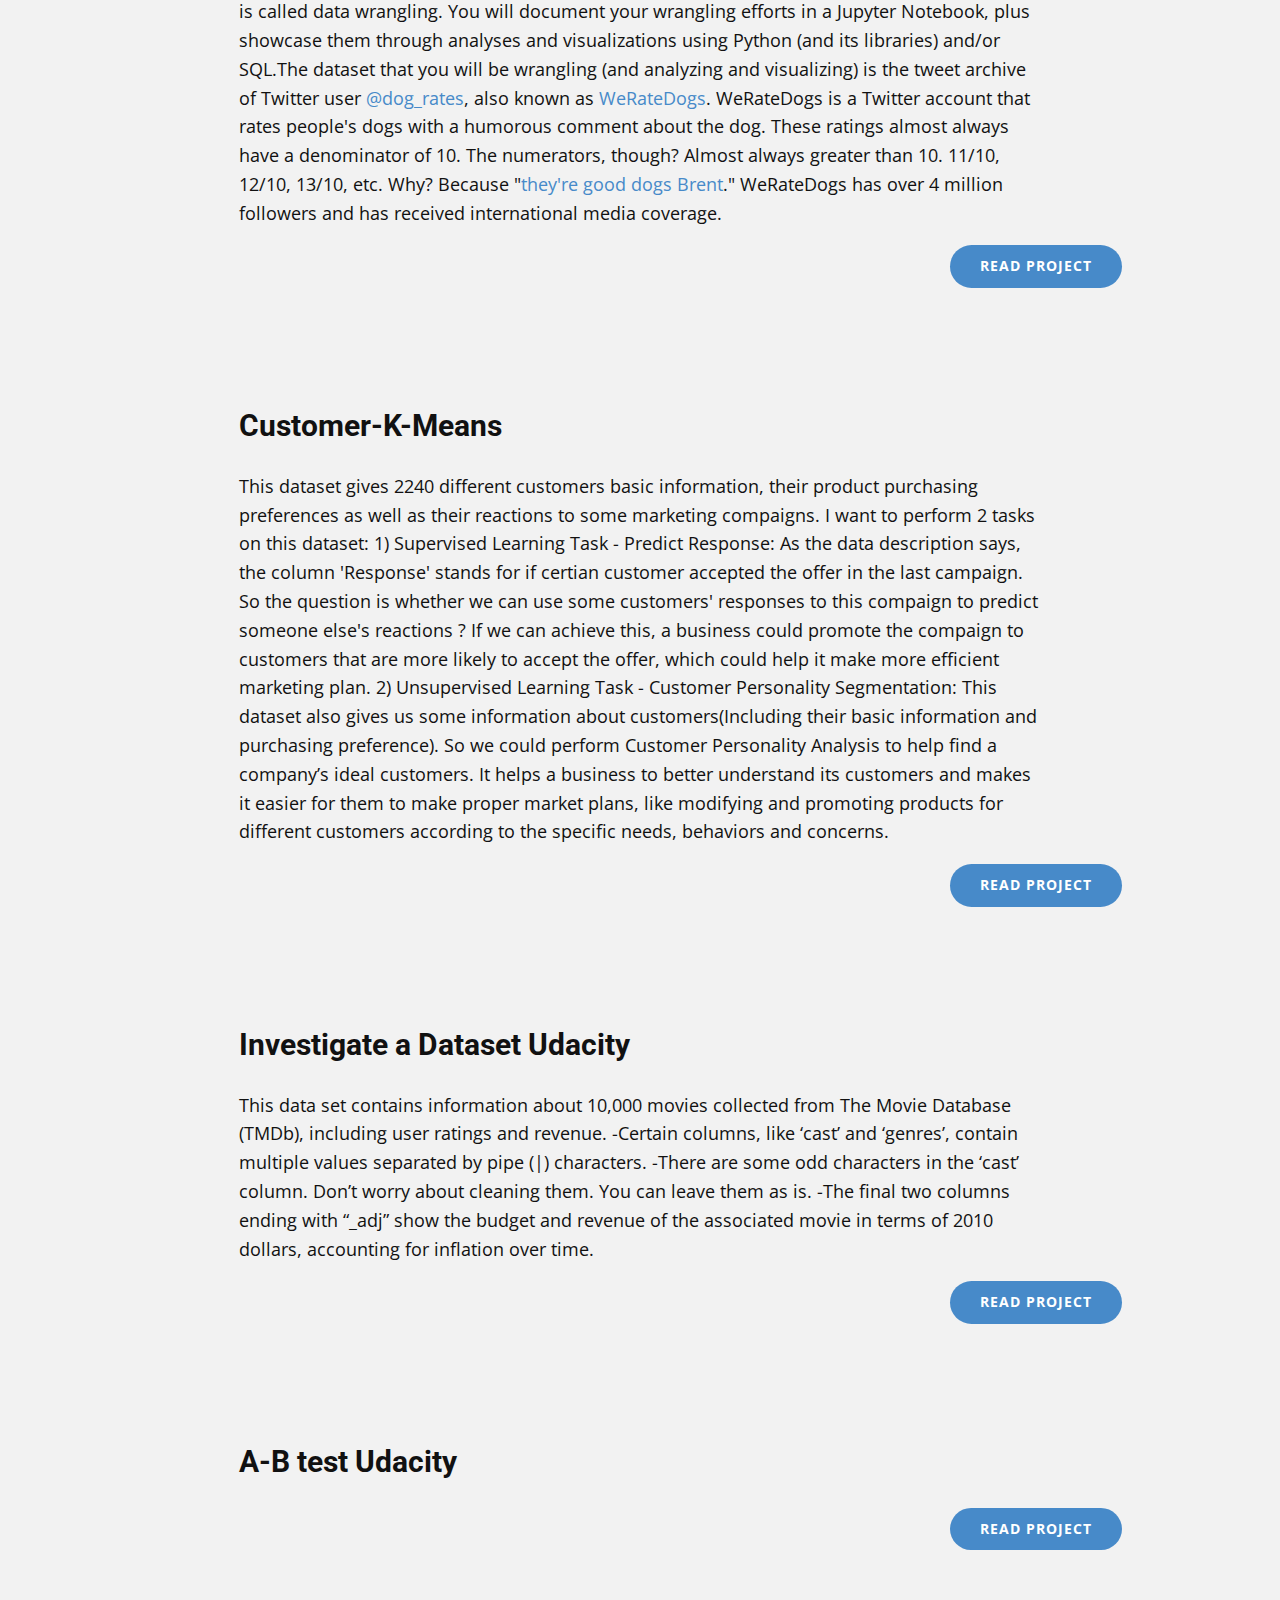
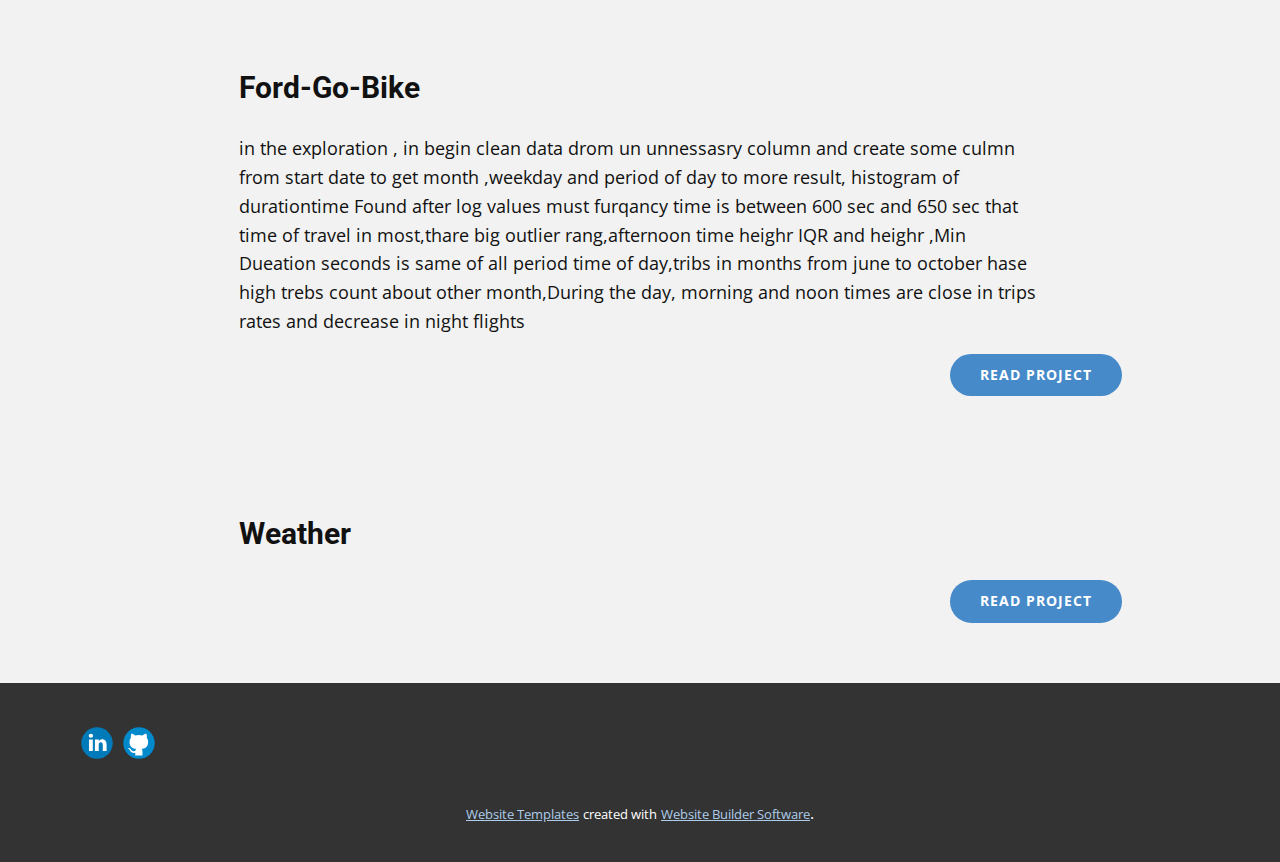
==== commit e443d17c: "Update index.html" ====
--- a/index.html
+++ b/index.html
@@ -65,7 +65,22 @@
           <h1 class="u-text u-text-default u-text-1">Mohamed Data Science Portiflio</h1>
         </div>
       </section>
-	   <section class="u-clearfix u-grey-5 u-section-1" id="sec-4200">
+	
+	     <section class="u-clearfix u-grey-5 u-section-1" id="sec-4200">
+      <div class="u-clearfix u-sheet u-sheet-1">
+        <h3 class="u-text u-text-1">
+         Tabular Playground Series - May 2022
+        </h3>
+        <p class="u-text u-text-2">Kaggle competitions are incredibly fun and rewarding, but they can also be intimidating for people who are relatively new in their data science journey. In the past, we've launched many Playground competitions that are more approachable than our Featured competitions and thus, more beginner-friendly.
+
+The goal of these competitions is to provide a fun and approachable-for-anyone tabular dataset to model. These competitions are a great choice for people looking for something in between the Titanic Getting Started competition and the Featured competitions. If you're an established competitions master or grandmaster, these probably won't be much of a challenge for you; thus, we encourage you to avoid saturating the leaderboard.
+        </p>
+        <a href="https://www.kaggle.com/code/mohammg/tabular-playground-series-may-2022-firststep/" class="u-btn u-btn-round u-button-style u-hover-palette-1-light-1 u-palette-1-base u-radius-50 u-btn-5">Read Project</a>
+      </div>
+    </section>
+	  
+	  
+	  <section class="u-clearfix u-grey-5 u-section-1" id="sec-4200">
       <div class="u-clearfix u-sheet u-sheet-1">
         <h3 class="u-text u-text-1">
          Supreme Court Judgment Prediction
